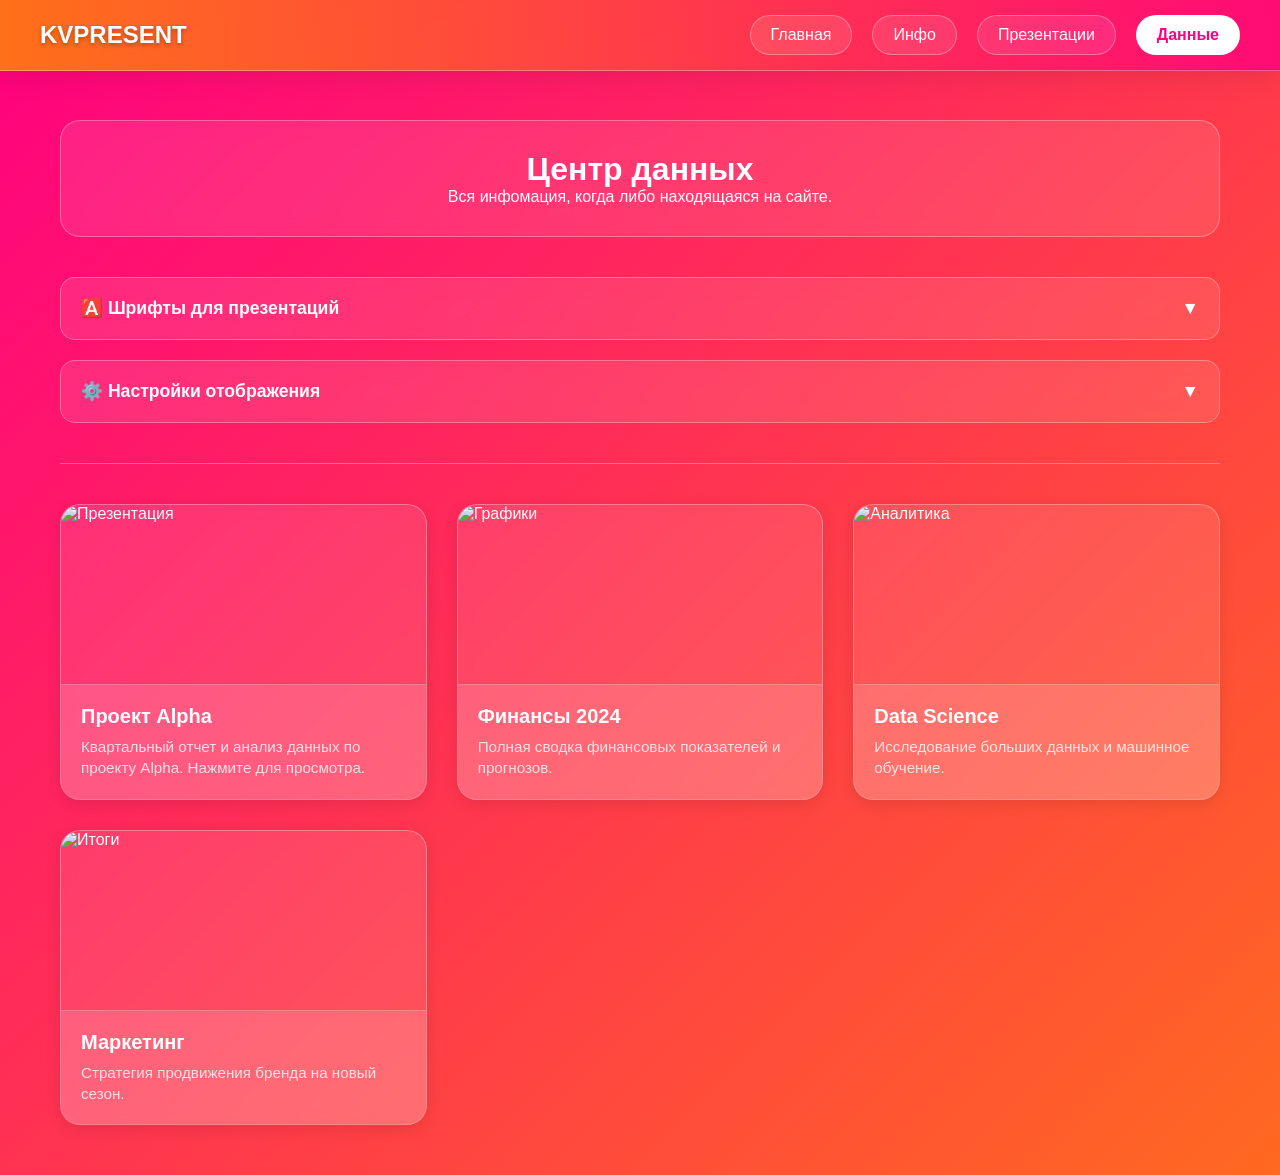
==== data.html @ e91075bf "Add files via upload" ====
<!DOCTYPE html>
<html lang="ru">
<head>
    <meta charset="UTF-8">
    <meta name="viewport" content="width=device-width, initial-scale=1.0">
    <title>KVPresent - Центр данных</title>
    <link rel="stylesheet" href="style.css">
</head>
<body class="gradient-page">

    <div class="loader-wrapper">
        <div class="spinner"></div>
    </div>

    <nav>
        <div class="logo">KVPresent</div>
        <div class="nav-links">
            <a href="index.html" class="nav-btn">Главная</a>
            <a href="info.html" class="nav-btn">Инфо</a>
            <a href="presentations.html" class="nav-btn">Презентации</a>
            <a href="data.html" class="nav-btn">Данные</a>
        </div>
    </nav>

    <div class="page-container">
        
        <div class="glass-panel" style="text-align: center; margin-bottom: 40px;">
            <h1>Центр данных</h1>
            <p>Вся инфомация, когда либо находящаяся на сайте.</p>
        </div>

        <div class="glass-dropdown">
            <div class="dropdown-header">
                <span>🅰️ Шрифты для презентаций</span>
                <span class="arrow-icon">▼</span>
            </div>
            <div class="dropdown-content">
                <a href="#" class="dropdown-item">📄 Скачать название всех шрифтов (txt)</a>
                <a href="#" class="dropdown-item">🔗 Ссылка на облачное хранилище</a>
    
            </div>
        </div>
        
        <div class="glass-dropdown">
             <div class="dropdown-header">
                <span>⚙️ Настройки отображения</span>
                <span class="arrow-icon">▼</span>
            </div>
            <div class="dropdown-content">
                <a href="#" class="dropdown-item">Светлая тема (В разработке)</a>
                <a href="#" class="dropdown-item">Настройки приватности</a>
            </div>
        </div>

        <hr style="border: 0; height: 1px; background: rgba(255,255,255,0.3); margin: 40px 0;">

        <div class="cards-grid">
            
            <a href="https://google.com" target="_blank" class="glass-card-link">
                <div class="card-image-wrapper">
                    <img src="https://images.unsplash.com/photo-1557683316-973673baf926?ixlib=rb-1.2.1&auto=format&fit=crop&w=500&q=60" alt="Презентация">
                </div>
                <div class="card-chin">
                    <div class="card-title">Проект Alpha</div>
                    <div class="card-desc">Квартальный отчет и анализ данных по проекту Alpha. Нажмите для просмотра.</div>
                </div>
            </a>

            <a href="#" class="glass-card-link">
                <div class="card-image-wrapper">
                    <img src="https://images.unsplash.com/photo-1460925895917-afdab827c52f?ixlib=rb-1.2.1&auto=format&fit=crop&w=500&q=60" alt="Графики">
                </div>
                <div class="card-chin">
                    <div class="card-title">Финансы 2024</div>
                    <div class="card-desc">Полная сводка финансовых показателей и прогнозов.</div>
                </div>
            </a>

            <a href="#" class="glass-card-link">
                <div class="card-image-wrapper">
                    <img src="https://images.unsplash.com/photo-1551288049-bebda4e38f71?ixlib=rb-1.2.1&auto=format&fit=crop&w=500&q=60" alt="Аналитика">
                </div>
                <div class="card-chin">
                    <div class="card-title">Data Science</div>
                    <div class="card-desc">Исследование больших данных и машинное обучение.</div>
                </div>
            </a>

             <a href="#" class="glass-card-link">
                <div class="card-image-wrapper">
                    <img src="https://images.unsplash.com/photo-1504868584819-f8e8b4b6d7e3?ixlib=rb-1.2.1&auto=format&fit=crop&w=500&q=60" alt="Итоги">
                </div>
                <div class="card-chin">
                    <div class="card-title">Маркетинг</div>
                    <div class="card-desc">Стратегия продвижения бренда на новый сезон.</div>
                </div>
            </a>

        </div> </div>

    <script src="script.js"></script>
</body>
</html>
---- style.css ----
/* style.css */
:root {
    --primary: #FF8C00; /* Оранжевый */
    --secondary: #FF0080; /* Розовый */
    --bg-dark: #1a1a1a;
    /* Более прозрачное стекло для карточек */
    --glass-bg: rgba(255, 255, 255, 0.1);
    --glass-chin: rgba(255, 255, 255, 0.15); 
    --glass-border: rgba(255, 255, 255, 0.3);
    --text-color: #ffffff;
    --font-main: 'Segoe UI', Tahoma, Geneva, Verdana, sans-serif;
}

* {
    margin: 0;
    padding: 0;
    box-sizing: border-box;
}

body {
    font-family: var(--font-main);
    background-color: var(--bg-dark);
    color: var(--text-color);
    overflow-x: hidden;
    min-height: 100vh;
}

/* --- 1. АНИМИРОВАННЫЙ ГРАДИЕНТНЫЙ ФОН (Для всех кроме главной) --- */
body.gradient-page {
    /* Градиент 400% размера, чтобы было куда двигаться */
    background: linear-gradient(-45deg, #ff9a9e, #fad0c4, #FF8C00, #FF0080);
    background-size: 400% 400%;
    /* 10s длительность, ease - плавность, infinite - бесконечно, 
       alternate - заставляет анимацию идти ВПЕРЕД, а потом НАЗАД (плавный возврат) */
    animation: gradientBG 10s ease infinite alternate;
}

@keyframes gradientBG {
    0% { background-position: 0% 50%; }
    50% { background-position: 100% 50%; }
    100% { background-position: 0% 50%; }
}

/* --- LOADER --- */
.loader-wrapper {
    position: fixed;
    top: 0;
    left: 0;
    width: 100%;
    height: 100%;
    background: var(--bg-dark);
    display: flex;
    justify-content: center;
    align-items: center;
    z-index: 9999;
    transition: opacity 0.5s ease, visibility 0.5s ease;
}
.loader-wrapper.hidden { opacity: 0; visibility: hidden; }
.spinner {
    width: 50px; height: 50px;
    border: 5px solid rgba(255, 255, 255, 0.1);
    border-top: 5px solid var(--secondary);
    border-left: 5px solid var(--primary);
    border-radius: 50%;
    animation: spin 1s linear infinite;
}
@keyframes spin { 0% { transform: rotate(0deg); } 100% { transform: rotate(360deg); } }

/* --- NAVBAR --- */
nav {
    position: fixed;
    top: 0; left: 0; width: 100%;
    padding: 15px 40px;
    display: flex; justify-content: space-between; align-items: center;
    z-index: 1000;
    background: linear-gradient(90deg, rgba(255, 140, 0, 0.8), rgba(255, 0, 128, 0.8));
    backdrop-filter: blur(10px);
    border-bottom: 1px solid var(--glass-border);
    box-shadow: 0 4px 30px rgba(0, 0, 0, 0.1);
}
.logo { font-size: 1.5rem; font-weight: bold; text-transform: uppercase; color: white; text-shadow: 0 2px 4px rgba(0,0,0,0.3); }
.nav-links { display: flex; gap: 20px; }
.nav-btn {
    text-decoration: none; color: white; padding: 10px 20px; border-radius: 30px;
    background: var(--glass-bg); border: 1px solid var(--glass-border);
    backdrop-filter: blur(5px); transition: all 0.3s ease; font-weight: 500;
}
.nav-btn:hover { background: rgba(255, 255, 255, 0.25); transform: translateY(-2px); box-shadow: 0 8px 32px 0 rgba(255, 140, 0, 0.3); border-color: rgba(255, 255, 255, 0.4); }
.nav-btn.active { background: white; color: var(--secondary); font-weight: bold; }

/* --- ВИДЕО ФОН (Только для главной) --- */
.video-container {
    position: fixed; top: 0; left: 0; width: 100%; height: 100%; z-index: -1; overflow: hidden; background: #000;
}
#video-blur-layer {
    position: absolute; top: 0; left: 0; width: 100%; height: 100%; object-fit: cover;
    filter: blur(25px) brightness(0.6); transform: scale(1.1);
}
#video-main-layer {
    position: absolute; top: 50%; left: 50%; transform: translate(-50%, -50%); width: 100%; height: 100%; z-index: 1; object-fit: contain;
}
@media (max-aspect-ratio: 1914/1080) { #video-main-layer { object-fit: cover; } }

.hero-content {
    position: relative; height: 100vh; display: flex; flex-direction: column; justify-content: center; align-items: center; text-align: center; padding: 20px; z-index: 2;
}
.hero-title {
    font-size: 4rem; font-weight: 800; background: linear-gradient(to right, #fff, #ffe0b2); -webkit-background-clip: text; -webkit-text-fill-color: transparent; text-shadow: 0 10px 30px rgba(0,0,0,0.5); margin-bottom: 20px;
}

/* --- КОНТЕЙНЕР СТРАНИЦ --- */
.page-container {
    padding-top: 120px; /* Отступ больше, чтобы не прилипало к навбару */
    max-width: 1200px;
    margin: 0 auto;
    padding-left: 20px;
    padding-right: 20px;
    padding-bottom: 50px;
}

/* Стандартная карточка (для текста, как было раньше) */
.glass-panel {
    background: rgba(255, 255, 255, 0.1);
    backdrop-filter: blur(10px);
    border: 1px solid var(--glass-border);
    border-radius: 20px;
    padding: 30px;
    margin-bottom: 40px;
    color: #fff;
}

/* --- 2. СЕТКА ДЛЯ КАРТОЧЕК --- */
.cards-grid {
    display: grid;
    /* Магия адаптивности: создает столько колонок, сколько влезет. 
       Минимальная ширина карточки 280px, если меньше - перенос. */
    grid-template-columns: repeat(auto-fit, minmax(280px, 1fr)); 
    gap: 30px;
    width: 100%;
}

/* --- 3. LIQUID GLASS КАРТОЧКА-ССЫЛКА --- */
.glass-card-link {
    display: block; /* Чтобы ссылка работала на всю карточку */
    text-decoration: none;
    color: white;
    border-radius: 20px;
    overflow: hidden; /* Чтобы картинка не вылезала за скругления */
    background: var(--glass-bg);
    border: 1px solid var(--glass-border);
    backdrop-filter: blur(8px);
    transition: all 0.4s cubic-bezier(0.25, 0.8, 0.25, 1);
    position: relative;
    box-shadow: 0 4px 15px rgba(0,0,0,0.1);
}

.glass-card-link:hover {
    transform: translateY(-10px) scale(1.02); /* Поднятие и легкое увеличение */
    background: rgba(255, 255, 255, 0.2);
    box-shadow: 0 20px 40px rgba(0, 0, 0, 0.4), 
                0 0 20px rgba(255, 140, 0, 0.3); /* Оранжевое свечение */
    border-color: rgba(255, 255, 255, 0.6);
    cursor: pointer;
}

/* Картинка внутри карточки */
.card-image-wrapper {
    width: 100%;
    height: 180px; /* Фиксированная высота картинки */
    overflow: hidden;
    border-bottom: 1px solid var(--glass-border);
}

.card-image-wrapper img {
    width: 100%;
    height: 100%;
    object-fit: cover; /* Заполнить рамку, обрезав лишнее */
    transition: transform 0.5s ease;
}

.glass-card-link:hover .card-image-wrapper img {
    transform: scale(1.1); /* Зум картинки при наведении */
}

/* "Подбородок" карточки */
.card-chin {
    padding: 20px;
    background: var(--glass-chin); /* Чуть отличающийся фон */
    display: flex;
    flex-direction: column;
    gap: 8px;
}

.card-title {
    font-size: 1.25rem;
    font-weight: bold;
    color: #fff;
}

.card-desc {
    font-size: 0.95rem;
    color: rgba(255, 255, 255, 0.8);
    line-height: 1.4;
}

/* --- 4. ВЫПАДАЮЩИЙ СПИСОК (ACCORDION) --- */
.glass-dropdown {
    width: 100%;
    margin-bottom: 20px;
    border-radius: 15px;
    background: var(--glass-bg);
    border: 1px solid var(--glass-border);
    backdrop-filter: blur(10px);
    overflow: hidden;
    transition: background 0.3s;
}

.dropdown-header {
    padding: 20px;
    cursor: pointer;
    display: flex;
    justify-content: space-between;
    align-items: center;
    font-weight: bold;
    font-size: 1.1rem;
    user-select: none;
}

.dropdown-header:hover {
    background: rgba(255, 255, 255, 0.1);
}

.arrow-icon {
    transition: transform 0.3s ease;
}

/* Класс open добавляется JS */
.glass-dropdown.open .arrow-icon {
    transform: rotate(180deg);
}

.glass-dropdown.open {
    background: rgba(255, 255, 255, 0.15);
    box-shadow: 0 10px 30px rgba(0,0,0,0.2);
}

.dropdown-content {
    max-height: 0;
    overflow: hidden;
    transition: max-height 0.5s ease-in-out, opacity 0.3s;
    opacity: 0;
    background: rgba(0, 0, 0, 0.1); /* Чуть темнее внутри */
}

.glass-dropdown.open .dropdown-content {
    /* Достаточно большое значение, JS можно не использовать для вычисления высоты */
    max-height: 500px; 
    opacity: 1;
}

.dropdown-item {
    display: block;
    padding: 15px 20px;
    color: #eee;
    text-decoration: none;
    border-top: 1px solid rgba(255, 255, 255, 0.1);
    transition: padding-left 0.2s, color 0.2s;
}

.dropdown-item:hover {
    background: rgba(255, 255, 255, 0.1);
    padding-left: 25px; /* Эффект сдвига вправо */
    color: var(--primary);
}

/* Адаптив навбара */
@media (max-width: 768px) {
    nav { flex-direction: column; gap: 15px; padding: 15px; }
    .nav-links { gap: 10px; flex-wrap: wrap; justify-content: center; }
    .hero-title { font-size: 2.5rem; }
    .page-container { padding-top: 160px; } /* Больше места на мобилке из-за высокого навбара */
}
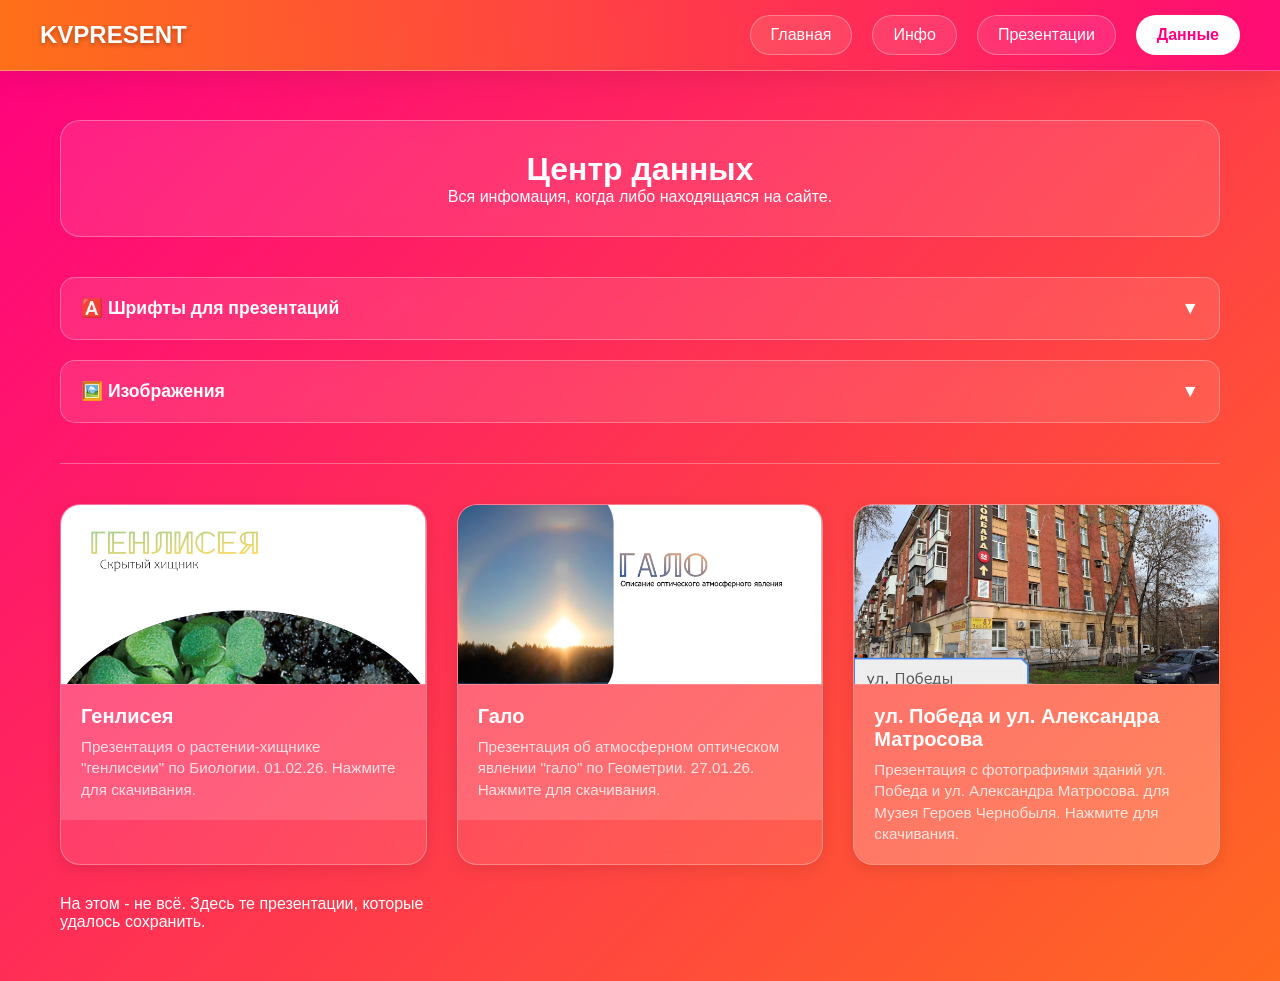
==== commit dd15b72b: "Update data.html" ====
--- a/data.html
+++ b/data.html
@@ -35,69 +35,61 @@
                 <span class="arrow-icon">▼</span>
             </div>
             <div class="dropdown-content">
-                <a href="#" class="dropdown-item">📄 Скачать название всех шрифтов (txt)</a>
-                <a href="#" class="dropdown-item">🔗 Ссылка на облачное хранилище</a>
+                <a href="data/fonts.txt" class="dropdown-item">📄 Скачать название всех шрифтов (txt)</a>
+                <a href="store/apps/file001.html" class="dropdown-item">🔗 Ссылка на X Company Regular</a>
+                <a href="store/apps/file004.html" class="dropdown-item">🔗 Ссылка на Candara (Zip)</a>
     
             </div>
         </div>
         
         <div class="glass-dropdown">
              <div class="dropdown-header">
-                <span>⚙️ Настройки отображения</span>
+                <span>🖼️ Изображения</span>
                 <span class="arrow-icon">▼</span>
             </div>
             <div class="dropdown-content">
-                <a href="#" class="dropdown-item">Светлая тема (В разработке)</a>
-                <a href="#" class="dropdown-item">Настройки приватности</a>
+                <a href="data/img/galo.zip" class="dropdown-item">📸 Скачать изображения "Гало" (zip)</a>
+                <a href="data/img/genliseya.zip" class="dropdown-item">📸 Скачать изображения "Генлисея" (zip)</a>
             </div>
         </div>
 
         <hr style="border: 0; height: 1px; background: rgba(255,255,255,0.3); margin: 40px 0;">
-
         <div class="cards-grid">
             
-            <a href="https://google.com" target="_blank" class="glass-card-link">
+            <a href="data/present/генселия.pptx" target="_blank" class="glass-card-link">
                 <div class="card-image-wrapper">
-                    <img src="https://images.unsplash.com/photo-1557683316-973673baf926?ixlib=rb-1.2.1&auto=format&fit=crop&w=500&q=60" alt="Презентация">
+                    <img src="data/img/genliseya.png" alt="Презентация">
                 </div>
                 <div class="card-chin">
-                    <div class="card-title">Проект Alpha</div>
-                    <div class="card-desc">Квартальный отчет и анализ данных по проекту Alpha. Нажмите для просмотра.</div>
+                    <div class="card-title">Генлисея</div>
+                    <div class="card-desc">Презентация о растении-хищнике "генлисеии" по Биологии. 01.02.26. Нажмите для скачивания.</div>
                 </div>
             </a>
 
-            <a href="#" class="glass-card-link">
+            <a href="data/present/гало.pptx" class="glass-card-link">
                 <div class="card-image-wrapper">
-                    <img src="https://images.unsplash.com/photo-1460925895917-afdab827c52f?ixlib=rb-1.2.1&auto=format&fit=crop&w=500&q=60" alt="Графики">
+                    <img src="data/img/galo.png" alt="Графики">
                 </div>
                 <div class="card-chin">
-                    <div class="card-title">Финансы 2024</div>
-                    <div class="card-desc">Полная сводка финансовых показателей и прогнозов.</div>
+                    <div class="card-title">Гало</div>
+                    <div class="card-desc">Презентация об атмосферном оптическом явлении "гало" по Геометрии. 27.01.26. Нажмите для скачивания.</div>
                 </div>
             </a>
 
-            <a href="#" class="glass-card-link">
+            <a href="data/present/Победа-АМ.pptx" class="glass-card-link">
                 <div class="card-image-wrapper">
-                    <img src="https://images.unsplash.com/photo-1551288049-bebda4e38f71?ixlib=rb-1.2.1&auto=format&fit=crop&w=500&q=60" alt="Аналитика">
+                    <img src="data/img/Pobeda-AM.png" alt="Аналитика">
                 </div>
                 <div class="card-chin">
-                    <div class="card-title">Data Science</div>
-                    <div class="card-desc">Исследование больших данных и машинное обучение.</div>
+                    <div class="card-title">ул. Победа и ул. Александра Матросова</div>
+                    <div class="card-desc">Презентация с фотографиями зданий ул. Победа и ул. Александра Матросова. для Музея Героев Чернобыля. Нажмите для скачивания.</div>
                 </div>
             </a>
 
-             <a href="#" class="glass-card-link">
-                <div class="card-image-wrapper">
-                    <img src="https://images.unsplash.com/photo-1504868584819-f8e8b4b6d7e3?ixlib=rb-1.2.1&auto=format&fit=crop&w=500&q=60" alt="Итоги">
-                </div>
-                <div class="card-chin">
-                    <div class="card-title">Маркетинг</div>
-                    <div class="card-desc">Стратегия продвижения бренда на новый сезон.</div>
-                </div>
-            </a>
-
+<p> На этом - не всё. Здесь те презентации, которые удалось сохранить.</p>
         </div> </div>
 
     <script src="script.js"></script>
 </body>
-</html>+
+</html>
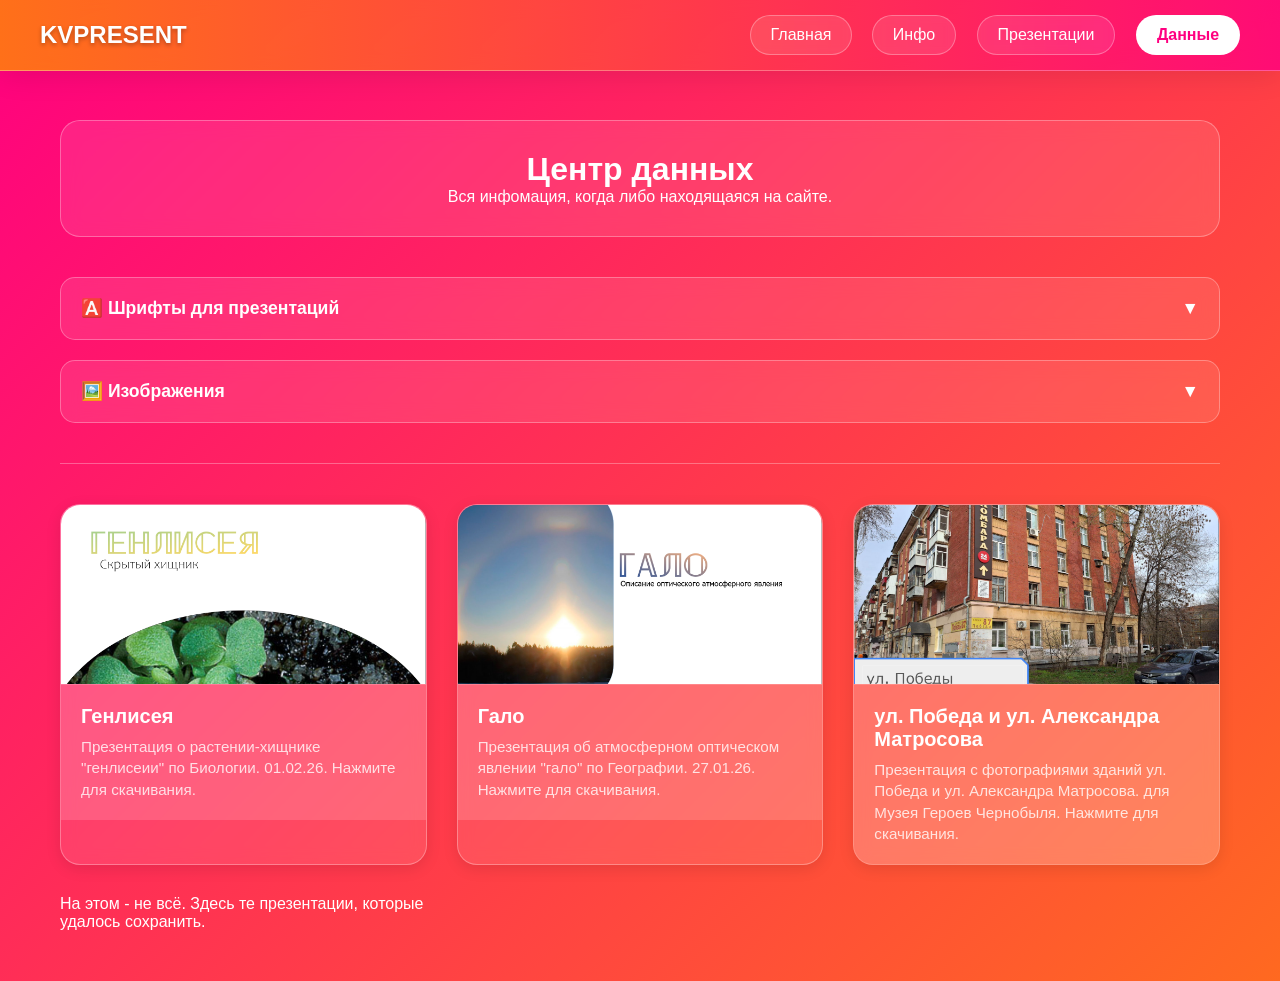
==== commit 755c3011: "Update data.html" ====
--- a/data.html
+++ b/data.html
@@ -72,7 +72,7 @@
                 </div>
                 <div class="card-chin">
                     <div class="card-title">Гало</div>
-                    <div class="card-desc">Презентация об атмосферном оптическом явлении "гало" по Геометрии. 27.01.26. Нажмите для скачивания.</div>
+                    <div class="card-desc">Презентация об атмосферном оптическом явлении "гало" по Географии. 27.01.26. Нажмите для скачивания.</div>
                 </div>
             </a>
 
